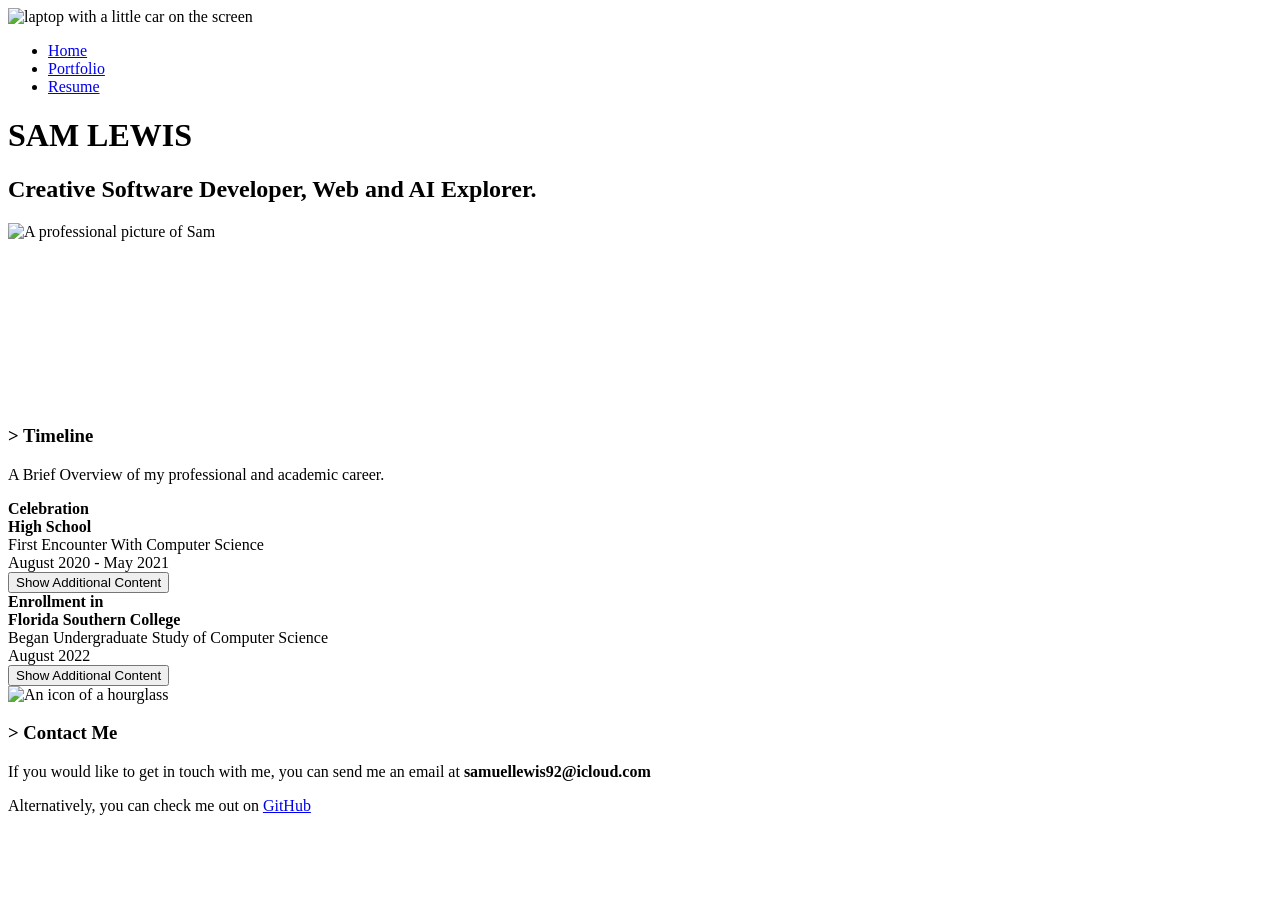
==== index.html @ 91017b0f "Add files via upload" ====
<!DOCTYPE html>
<html>
    <head>

        <title>Sam Lewis | Software Developer Crafting Cool, Creative Solutions</title> <!--title-->

        <!--stuff to handle the favicon-->
        <link rel="apple-touch-icon" sizes="180x180" href="/assets/favicon_io/apple-touch-icon.png">
        <link rel="icon" type="image/png" sizes="32x32" href="/assets/favicon_io/favicon-32x32.png">
        <link rel="icon" type="image/png" sizes="16x16" href="/assets/favicon_io/favicon-16x16.png">
        <link rel="manifest" href="/assets/favicon_io/site.webmanifest">

        <!--meta tags-->
        <meta name="description" content="Sam Lewis is a creative software developer exploring web development and AI, leveraging computers to create cool creative solutions to problems and ideas. Sam is currently a computer science student at Florida Southern College.">
        <meta charset="utf-8">
        <meta name="viewport" content="width=device-width, initial-scale=1, shrink-to-fit=no">

        <!--google font-->
        <link href="https://fonts.googleapis.com/css2?family=Nunito:wght@300;400;500;600&display=swap" rel="stylesheet">

        <!--linking the custom css rules that style the page-->
        <link rel="stylesheet" type="text/css" href="/css/homepage.css">

        <!--linking the bvambient stylesheet for the background-->
        <link rel="stylesheet" type="text/css" href="/css/bvambient.css">
        
    </head>
    <body>

        <!--ambient div that generates the background-->
        <div id="ambient" style="overflow: hidden; position:fixed; width:100%; height:100%;"></div>

        <!--main content of the webpage-->
        <main>

            <!--custom navbar-->
            <nav class="navbar">
                <div class="navbar-container">
                    <!--navbar brand image-->
                    <a class="logo" id="collapse">
                        <img src="/assets/favicon_io/android-chrome-192x192.png" alt="laptop with a little car on the screen">
                    </a>
                    <!--navigation links-->
                    <ul class="navbar-links" id="navbar-links">
                        <li><a href="/pages/index.html">Home</a></li>
                        <li><a href="/pages/portfolio.html">Portfolio</a></li>
                        <li><a href="/pages/resume.html">Resume</a></li>
                    </ul>
                </div>
            </nav>

            <!--introduction section grid-->
            <div class="title-grid-container">
                <div class="title">
                    <h1>SAM LEWIS</h1>
                </div>
                <div class="subtitle">
                    <h2>Creative Software Developer, Web and AI Explorer.</h2>
                </div>
                <div class="portrait">
                    <img src="/assets/portrait.JPEG" alt="A professional picture of Sam">
                </div>
            </div>

            <!--about me section grid-->
            <div class="about-me-grid-container">
                <div class="about-me-header" style="color: white">
                    <h3>> About Me</h3>
                </div>
                <div class="about-me-text" style="color: white">
                    <p>
                        My name is Sam Lewis, I am a computer science student at Florida Southern College currently exploring Web Developement as well as Artificial Intelligence and Machine Learning.
                        I also have a passion for hardware and electronics, and have gained both a wide and varied skill set throughout my time in college. 
                    </p>
                    <i>
                        With a passion for computing, on both the software and hardware sides, I have developed skills through my exploration of computer science at FSC. I have become very familiar with programming languages
                        such as Python, Java, C++, HTML, CSS, and JavaScript, as well as industry standard tools for development such as VSCode, Netbeans, and Arduino IDE. These skills combined with a passion for learning, solving fun and exciting problems,
                        and working with others, positions me as a valuble asset in development, as well as other team-driven settings.
                    </i>
                </div>
            </div>

            <!--timeline section grid-->
            <div class="timeline-grid-container">
                <div class="timeline-header">
                    <h3>> Timeline</h3>
                    <p>A Brief Overview of my professional and academic career.</p>
                </div>
                <!--stuff to make the timeline of events in my career so far-->
                <div class="timeline-wrapper">
                    <div class="timeline-container">
                        <div class="timeline-entry">
                            <b>Celebration<br>High School</b><br>
                            <span>First Encounter With Computer Science</span><br>
                            <span class="timeline-date-text">August 2020 - May 2021</span><br>
                            <button class="toggle-button">Show Additional Content</button>
                            <p class="additionalContent" style="display:none;">During my junior year of high school, I took my first computer science class.<br>This was when I first became interested in the field of cs,<br>and I would later select this as my college major during my senior year.</p>
                        </div>
                        <div class="timeline-entry">
                            <b>Enrollment in<br>Florida Southern College</b><br>
                            <span>Began Undergraduate Study of Computer Science</span><br>
                            <span class="timeline-date-text">August 2022</span><br>
                            <button class="toggle-button">Show Additional Content</button>
                            <p class="additionalContent" style="display:none;">I began my study of Computer Science during the fall semester of 2022,<br>after enrolling at Florida Southern College.</p>
                        </div>
                        <!--more entries to come soon-->
                    </div>
                </div>
                <div class="timeline-image">
                    <img src="/assets/hourglass-icon.png" alt="An icon of a hourglass">
                </div>
            </div>

            <!--contact me grid-->
            <div class="contact-me-grid-container">
                <div class="contact-me-header">
                    <h3>> Contact Me</h3>
                </div>
                <div class="contact-me-content">
                    <p>If you would like to get in touch with me, you can send me an email at <strong>samuellewis92@icloud.com</strong></p>
                    <p>Alternatively, you can check me out on <a href="https://github.com/SamLewis347" target="_blank">GitHub</a></p>
                </div>
            </div>

            <!--spacer to leave room at the bottom of the page-->
            <div class="spacer" style="height: 4rem;"></div>

        </main>
        
        <!--calling the framework script for the bvambient dynamic particle background-->
        <script src="/src/bvambient.js"></script>

        <!--script I wrote using the bvambient framework generates the particle background you see on the page-->
        <script src="/src/background.js"></script>

        <!--calling the general script that applies to all pages of the website-->
        <script src="/src/script.js"></script>

        <!--calling the script that handles the function of elements only on the homepage that need js-->
        <script src="/src/homepage.js"></script>
        
    </body>
</html>
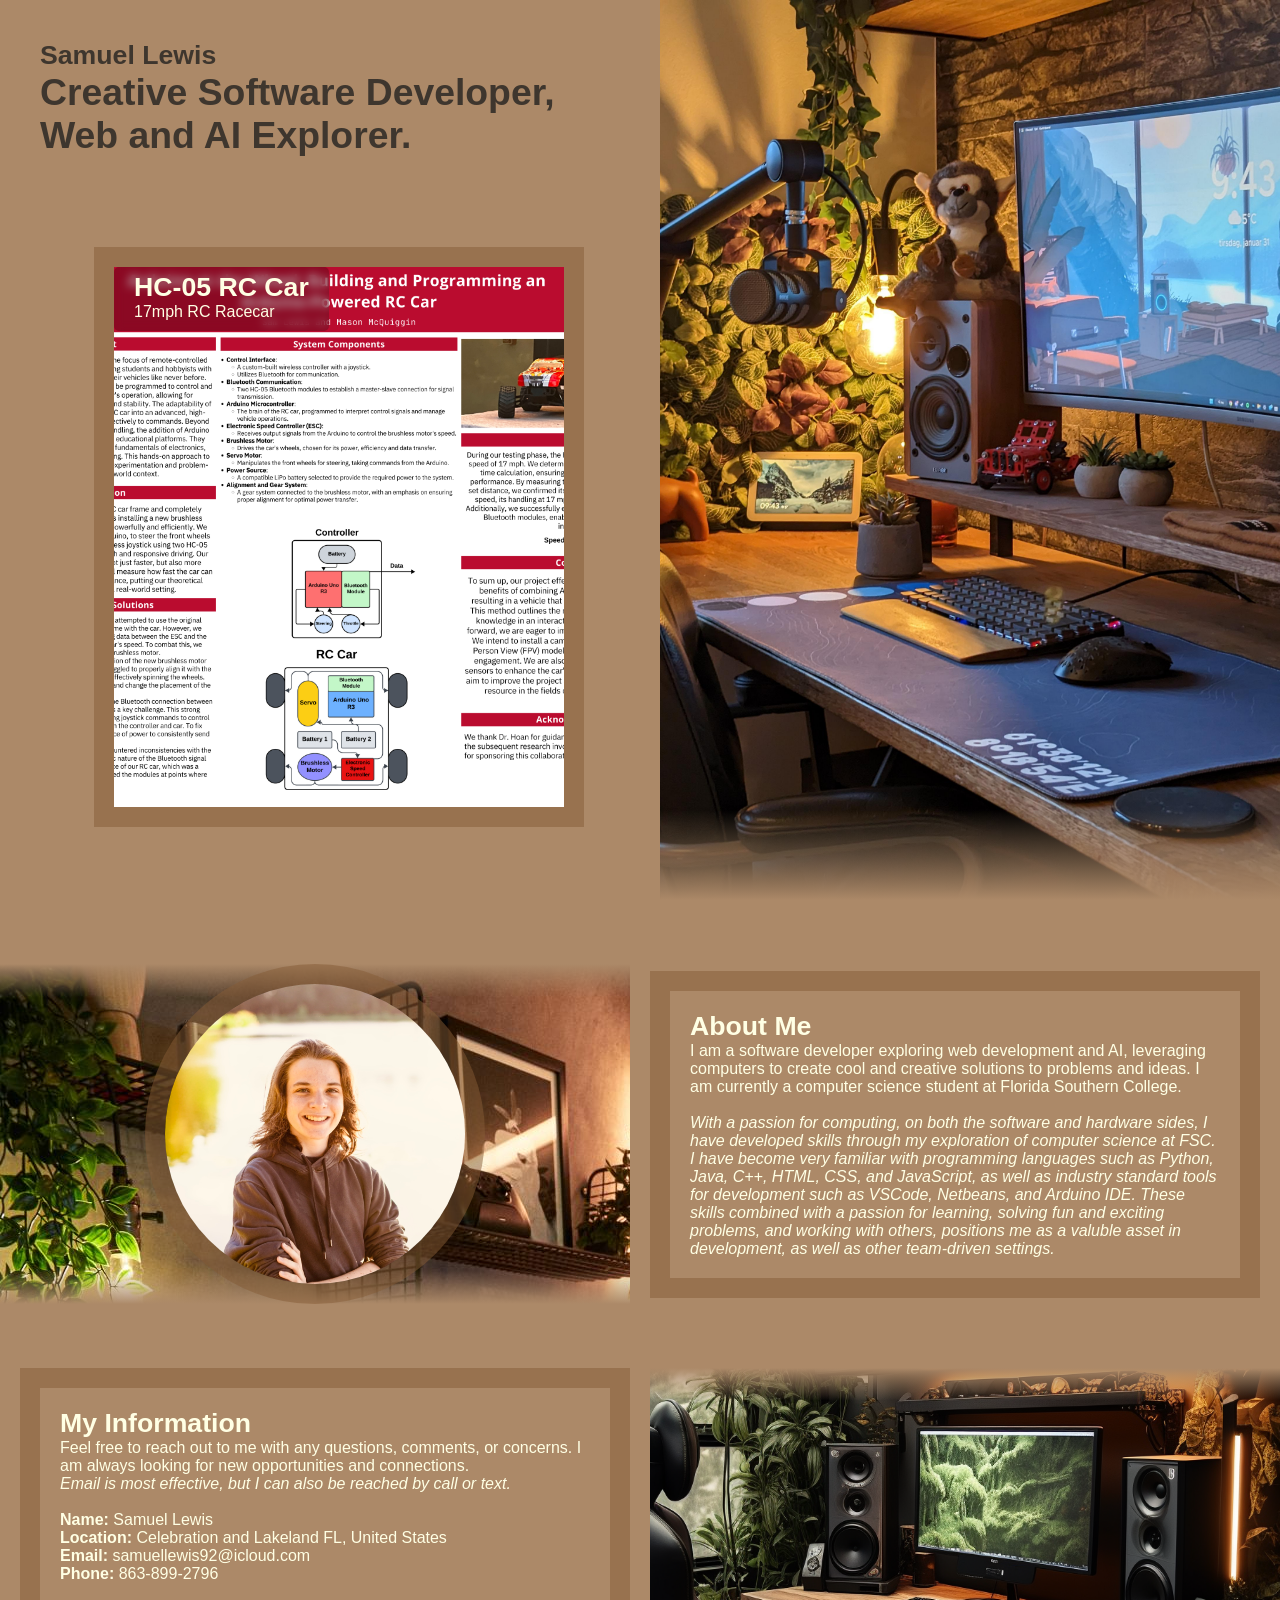
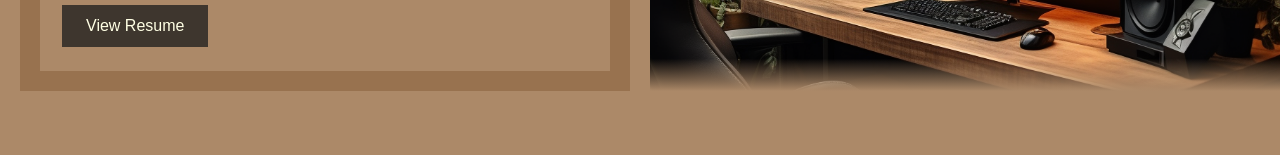
==== commit afefcb53: "Add files via upload" ====
--- a/index.html
+++ b/index.html
@@ -1,14 +1,14 @@
 <!DOCTYPE html>
-<html>
+<html lang="en">
     <head>
+        <!--title-->
+        <title>Sam Lewis | Software Developer Crafting Cool, Creative Solutions</title>
 
-        <title>Sam Lewis | Software Developer Crafting Cool, Creative Solutions</title> <!--title-->
-
-        <!--stuff to handle the favicon-->
-        <link rel="apple-touch-icon" sizes="180x180" href="/assets/favicon_io/apple-touch-icon.png">
-        <link rel="icon" type="image/png" sizes="32x32" href="/assets/favicon_io/favicon-32x32.png">
-        <link rel="icon" type="image/png" sizes="16x16" href="/assets/favicon_io/favicon-16x16.png">
-        <link rel="manifest" href="/assets/favicon_io/site.webmanifest">
+        <!--favicon stuff-->
+        <link rel="apple-touch-icon" sizes="180x180" href="/favicon_io/apple-touch-icon.png">
+        <link rel="icon" type="image/png" sizes="32x32" href="/favicon_io/favicon-32x32.png">
+        <link rel="icon" type="image/png" sizes="16x16" href="/favicon_io/favicon-16x16.png">
+        <link rel="manifest" href="/favicon_io/site.webmanifest">
 
         <!--meta tags-->
         <meta name="description" content="Sam Lewis is a creative software developer exploring web development and AI, leveraging computers to create cool creative solutions to problems and ideas. Sam is currently a computer science student at Florida Southern College.">
@@ -19,125 +19,101 @@
         <link href="https://fonts.googleapis.com/css2?family=Nunito:wght@300;400;500;600&display=swap" rel="stylesheet">
 
         <!--linking the custom css rules that style the page-->
-        <link rel="stylesheet" type="text/css" href="/css/homepage.css">
-
-        <!--linking the bvambient stylesheet for the background-->
-        <link rel="stylesheet" type="text/css" href="/css/bvambient.css">
-        
+        <link rel="stylesheet" href="/css/styles.css">
     </head>
     <body>
-
-        <!--ambient div that generates the background-->
-        <div id="ambient" style="overflow: hidden; position:fixed; width:100%; height:100%;"></div>
-
         <!--main content of the webpage-->
         <main>
+            <div class="container">
+                <div class="solid">
+                    <!--subheading placed above the heading displaying my name-->
+                    <h2>Samuel Lewis</h2>
+                    <!--brief description/heading describing my position-->
+                    <h1>Creative Software Developer, <br> Web and AI Explorer.</h1>
+                    <!--creating the outer card that will be in the center of the initial page-->
+                </div>
+                <div class="image"></div>
 
-            <!--custom navbar-->
-            <nav class="navbar">
-                <div class="navbar-container">
-                    <!--navbar brand image-->
-                    <a class="logo" id="collapse">
-                        <img src="/assets/favicon_io/android-chrome-192x192.png" alt="laptop with a little car on the screen">
-                    </a>
-                    <!--navigation links-->
-                    <ul class="navbar-links" id="navbar-links">
-                        <li><a href="/pages/index.html">Home</a></li>
-                        <li><a href="/pages/portfolio.html">Portfolio</a></li>
-                        <li><a href="/pages/resume.html">Resume</a></li>
-                    </ul>
-                </div>
-            </nav>
-
-            <!--introduction section grid-->
-            <div class="title-grid-container">
-                <div class="title">
-                    <h1>SAM LEWIS</h1>
-                </div>
-                <div class="subtitle">
-                    <h2>Creative Software Developer, Web and AI Explorer.</h2>
-                </div>
-                <div class="portrait">
-                    <img src="/assets/portrait.JPEG" alt="A professional picture of Sam">
+                <div class="gallery">
+                    <div class="gallery-item active" style="background-image: url('/assets/rc-car-poster.png');">
+                        <a href="https://github.com/SamLewis347/Arduino-HC-05-RC-Car" target="_blank" class="gallery-link">
+                            <div class="text-overlay">
+                                <h2 class="gallery-title">HC-05 RC Car</h2>
+                                <p class="gallery-desc">17mph RC Racecar</p>
+                            </div>
+                        </a>
+                    </div>
+                    <div class="gallery-item" style="background-image: url('/assets/pokemon-tcg-database.png');">
+                        <a href="https://github.com/QuadeLeonard211/PokemonTCGDatabase" target="_blank" class="gallery-link">
+                            <div class="text-overlay">
+                                <h2 class="gallery-title">PokemonTCG Database</h2>
+                                <p class="gallery-desc">Track and valuate your personal Pokemon collection</p>
+                            </div>
+                        </a>
+                    </div>
+                    <div class="gallery-item">
+                        <a href="https://github.com/SamLewis347" target="_blank" class="gallery-link">
+                            <div class="text-overlay">
+                                <h2 class="gallery-title">Check Out My Other Projects</h2>
+                                <p class="gallery-desc">Other, smaller, projects and involvements are on my GitHub</p>
+                            </div>
+                        </a>
+                    </div>
                 </div>
             </div>
 
-            <!--about me section grid-->
-            <div class="about-me-grid-container">
-                <div class="about-me-header" style="color: white">
-                    <h3>> About Me</h3>
+            <!--spacer-->
+            <div class="spacer" style="height: 4rem;"></div>
+
+            <div class="about-me-container">
+                <div class="about-me-image">
+                    <img src="/assets/sam-headshot.JPEG" alt="Portrait">
                 </div>
-                <div class="about-me-text" style="color: white">
-                    <p>
-                        My name is Sam Lewis, I am a computer science student at Florida Southern College currently exploring Web Developement as well as Artificial Intelligence and Machine Learning.
-                        I also have a passion for hardware and electronics, and have gained both a wide and varied skill set throughout my time in college. 
-                    </p>
-                    <i>
+                <div class="about-me-card">
+                    <h2>About Me</h2>
+                    <p>I am a software developer exploring web development and AI, leveraging computers to create cool and creative solutions to problems and ideas. I am currently a computer science student at Florida Southern College.<br>
+                        <br>
+                        <i>
                         With a passion for computing, on both the software and hardware sides, I have developed skills through my exploration of computer science at FSC. I have become very familiar with programming languages
                         such as Python, Java, C++, HTML, CSS, and JavaScript, as well as industry standard tools for development such as VSCode, Netbeans, and Arduino IDE. These skills combined with a passion for learning, solving fun and exciting problems,
                         and working with others, positions me as a valuble asset in development, as well as other team-driven settings.
-                    </i>
+                        </i> 
+                    </p>
                 </div>
             </div>
 
-            <!--timeline section grid-->
-            <div class="timeline-grid-container">
-                <div class="timeline-header">
-                    <h3>> Timeline</h3>
-                    <p>A Brief Overview of my professional and academic career.</p>
+             <!--spacer-->
+             <div class="spacer" style="height: 4rem;"></div>
+
+             <div class="information-container">
+                <div class="information-card">
+                    <h2>My Information</h2>
+                    <p>
+                        Feel free to reach out to me with any questions, comments, or concerns. I am always looking for new opportunities and connections.<br>
+                        <i>Email is most effective, but I can also be reached by call or text.</i><br>
+                        <br>
+                        <strong>Name:</strong> Samuel Lewis<br>
+                        <strong>Location:</strong> Celebration and Lakeland FL, United States<br>
+                        <strong>Email:</strong> samuellewis92@icloud.com<br>
+                        <strong>Phone:</strong> 863-899-2796<br>
+                        <br>
+                        <button class="show-resume-button" id="openModalButton">View Resume</button><br>
+                    </p>
                 </div>
-                <!--stuff to make the timeline of events in my career so far-->
-                <div class="timeline-wrapper">
-                    <div class="timeline-container">
-                        <div class="timeline-entry">
-                            <b>Celebration<br>High School</b><br>
-                            <span>First Encounter With Computer Science</span><br>
-                            <span class="timeline-date-text">August 2020 - May 2021</span><br>
-                            <button class="toggle-button">Show Additional Content</button>
-                            <p class="additionalContent" style="display:none;">During my junior year of high school, I took my first computer science class.<br>This was when I first became interested in the field of cs,<br>and I would later select this as my college major during my senior year.</p>
-                        </div>
-                        <div class="timeline-entry">
-                            <b>Enrollment in<br>Florida Southern College</b><br>
-                            <span>Began Undergraduate Study of Computer Science</span><br>
-                            <span class="timeline-date-text">August 2022</span><br>
-                            <button class="toggle-button">Show Additional Content</button>
-                            <p class="additionalContent" style="display:none;">I began my study of Computer Science during the fall semester of 2022,<br>after enrolling at Florida Southern College.</p>
-                        </div>
-                        <!--more entries to come soon-->
-                    </div>
-                </div>
-                <div class="timeline-image">
-                    <img src="/assets/hourglass-icon.png" alt="An icon of a hourglass">
+                <div class="information-image"></div>
+             </div>
+
+             <div id="pdfModal" class="modal">
+                <div class="modal-content">
+                    <span id="closeModal" class="close">&times;</span>
+                    <iframe src="" id="pdfIframe" width="100%" height="500px"></iframe>
                 </div>
             </div>
 
-            <!--contact me grid-->
-            <div class="contact-me-grid-container">
-                <div class="contact-me-header">
-                    <h3>> Contact Me</h3>
-                </div>
-                <div class="contact-me-content">
-                    <p>If you would like to get in touch with me, you can send me an email at <strong>samuellewis92@icloud.com</strong></p>
-                    <p>Alternatively, you can check me out on <a href="https://github.com/SamLewis347" target="_blank">GitHub</a></p>
-                </div>
-            </div>
+             <!--spacer-->
+             <div class="spacer" style="height: 4rem;"></div>
+        </main>
 
-            <!--spacer to leave room at the bottom of the page-->
-            <div class="spacer" style="height: 4rem;"></div>
-
-        </main>
-        
-        <!--calling the framework script for the bvambient dynamic particle background-->
-        <script src="/src/bvambient.js"></script>
-
-        <!--script I wrote using the bvambient framework generates the particle background you see on the page-->
-        <script src="/src/background.js"></script>
-
-        <!--calling the general script that applies to all pages of the website-->
-        <script src="/src/script.js"></script>
-
-        <!--calling the script that handles the function of elements only on the homepage that need js-->
-        <script src="/src/homepage.js"></script>
-        
+        <script src="/src/scripts.js"></script>
     </body>
 </html>
--- a/css/styles.css
+++ b/css/styles.css
@@ -0,0 +1,299 @@
+body, html {
+    height: 100%;
+    margin: 0;
+    font-family: Nunito, sans-serif;
+    background-color: #AC8968; 
+}
+
+.container {
+    position: relative;
+    display: flex;
+    height: 100vh; 
+}
+
+.solid {
+    background-color: #AC8968;
+    width: 50%; 
+    display: flex;
+    flex-direction: column;
+    justify-content: flex-start; /* Align items to the top */
+    padding-left: 40px;
+    padding-top: 40px;
+}
+
+.image {
+    background-image: 
+        linear-gradient(to bottom, rgba(172, 137, 104, 0) 90%, #AC8968 100%), /* Fade to solid at the bottom */
+        url('/assets/earthy-gaming-setup.jpg');
+    background-size: cover;
+    background-position: center; /* Centers the image */
+    width: 50%;
+    background-repeat: no-repeat;
+}
+
+h1 {
+    font-size: 36pt;
+    color: #3E362E;
+    margin: 0;
+}
+
+h2 {
+    font-size: 24pt;
+    color: #3E362E;
+    margin: 0;
+}
+
+p {
+    font-size: 12pt;
+    color: #FFFFE4;
+    margin: 0;
+}
+
+/* styles for the gallery carousel */
+.gallery {
+    margin-top: 3rem;
+    margin-bottom: 3rem;
+    position: absolute;
+    top: 35%;
+    left: 15%;
+    transform: translate(-20%, -20%);
+    width: min(40vw, 50vh); /* Use a proportional mix of viewport width and height */
+    height: min(50vw, 60vh); /* Maintain aspect ratio by scaling both width and height */
+    background-color: rgba(134, 93, 54, 0.5);
+    overflow: hidden;
+    display: flex;
+    justify-content: center;
+    align-items: center;
+    border: 20px solid rgba(134, 93, 54, 0.5);
+    background-clip: padding-box; /* Make sure the background doesn't spill over the border */
+}
+
+.gallery-item {
+    position: absolute;
+    opacity: 0;
+    width: 100%;
+    height: 100%;
+    background-size: cover;
+    background-position: center;
+    transition: opacity 1s ease-in-out;
+}
+
+.gallery-item.active {
+    opacity: 1;
+}
+
+.text-overlay {
+    position: absolute;
+    background: rgba(0, 0, 0, 0.25);
+    color: #FFFFE4;
+    padding-bottom: 10px;
+    padding-left: 20px;
+    padding-right: 20px;
+    padding-top: 5px;
+    border-radius: 5px;
+    backdrop-filter: blur(5px);
+}
+
+.gallery-title, .gallery-desc {
+    color: #FFFFE4;
+    margin: 0px;
+}
+.gallery-title {
+    font-weight: bold;
+}
+
+.gallery-link {
+    display: block;
+    width: 100%;
+    height: 100%;
+    text-decoration: none;
+    color: inherit;
+    position: relative;
+    z-index: 1; /* Ensure the link is above other elements */
+}
+
+.about-me-container {
+    display: grid;
+    grid-template-columns: 1fr 1fr; /* Two equal columns */
+    align-items: center; /* Center items vertically */
+    gap: 20px;
+}
+
+.about-me-card {
+    padding: 20px;
+    margin-right: 20px;
+    border: 20px solid rgba(134, 93, 54, 0.5);
+}
+
+.about-me-image {
+    display: flex;
+    justify-content: center; /* Center horizontally */
+    align-items: center; /* Center vertically */
+    background-image: 
+        linear-gradient(to bottom, rgba(172, 137, 104, 0) 90%, #AC8968 100%), /* Fade to solid at the bottom */
+        linear-gradient(to top, rgba(172, 137, 104, 0) 90%, #AC8968 100%), /* Fade to solid at the top */
+        url('/assets/earthy-gaming-setup-2.jpg');
+}
+
+.about-me-image > img {
+    width: 300px; 
+    height: 300px;
+    border-radius: 50%;
+    border: 20px solid rgba(134, 93, 54, 0.5);
+    object-fit: cover;
+}
+
+.about-me-card > h2 {
+    color: #FFFFE4;
+}
+
+.information-container { 
+    display: grid;
+    grid-template-columns: 1fr 1fr;
+    align-items: center;
+    gap: 20px;
+}
+
+.information-card {
+    padding: 20px;
+    margin-left: 20px;
+    border: 20px solid rgba(134, 93, 54, 0.5);
+}
+
+.information-image {
+    width: 100%;
+    height: 100%;
+    display: flex;
+    justify-content: center;
+    align-items: center;
+    background-image:
+        linear-gradient(to bottom, rgba(172, 137, 104, 0) 90%, #AC8968 100%), /* Fade to solid at the bottom */
+        linear-gradient(to top, rgba(172, 137, 104, 0) 90%, #AC8968 100%), /* Fade to solid at the top */
+        url('/assets/earthy-gaming-setup-3.png');
+    background-size: cover;
+    background-position: center;
+}
+
+.information-card > h2 {
+    color: #FFFFE4;
+}
+
+.show-resume-button {
+    background-color: #3E362E;
+    border: none;
+    color: #FFFFE4;
+    padding: 12px 24px;
+    text-align: center;
+    display: inline-block;
+    font-size: 12pt;
+    margin: 4px 2px;
+    cursor: pointer;
+}
+
+.show-resume-button:hover {
+    background-color: rgba(134, 93, 54, 0.5);
+}
+
+/* styles for the modal */
+.modal {
+	display: none; /* Hidden by default */
+	position: fixed; 
+	z-index: 2; /* Sit on top */
+	left: 0;
+	top: 0;
+	width: 100%; /* Full width */
+	height: 100%; /* Full height */
+	overflow: auto; /* Enable scroll if needed */
+	background-color: rgb(0,0,0); /* Fallback color */
+	background-color: rgba(0,0,0,0.4); /* Black with opacity */
+}
+  
+.modal-content {
+	background-color: rgba(134, 93, 54, 0.);
+	margin: 15% auto;
+	padding: 20px;
+	width: 80%; /* Adjust this value as needed */
+}
+  
+.close {
+	color: #FFFFE4;
+	float: right;
+	font-size: 24px;
+	font-weight: bold;
+}
+  
+.close:hover,
+.close:focus {
+	color: #3E362E;
+	text-decoration: none;
+	cursor: pointer;
+}
+
+
+@media screen and (max-width: 1340px) {
+    h1 {
+        font-size: 28pt;
+    }
+
+    h2 {
+        font-size: 20pt;
+    }
+}
+
+/* Media query for smaller screens */
+@media screen and (max-width: 768px) {
+    .container {
+        flex-direction: column;
+    }
+
+    .solid, .image {
+        width: 100%;
+        height: 50%;
+    }
+
+    .solid {
+        padding-left: 20px;
+        padding-top: 20px;
+    }
+
+    h1 {
+        font-size: 24pt;
+    }
+
+    h2 {
+        font-size: 18pt;
+    }
+
+    .gallery {
+        margin-top: 0;
+        width: 80vw;
+        height: 80vw;
+        transform: translate(-12%, -20%);
+    }
+
+    .about-me-container {
+        grid-template-columns: 1fr; /* Stack columns vertically */
+        gap: 10px;
+    }
+
+    .about-me-image {
+        order: -1;
+        margin-bottom: 20px; /* Center the content */
+    }
+
+    .about-me-image > img {
+        width: 200px;
+        height: 200px;
+    }
+
+    .information-container {
+        grid-template-columns: 1fr; /* Stack columns vertically */
+        gap: 10px;
+    }
+
+    .information-image {
+        order: -1;
+        margin-bottom: 50px; /* Center the content */
+        min-height: 200px; /* Ensure a minimum height */
+    }
+}
